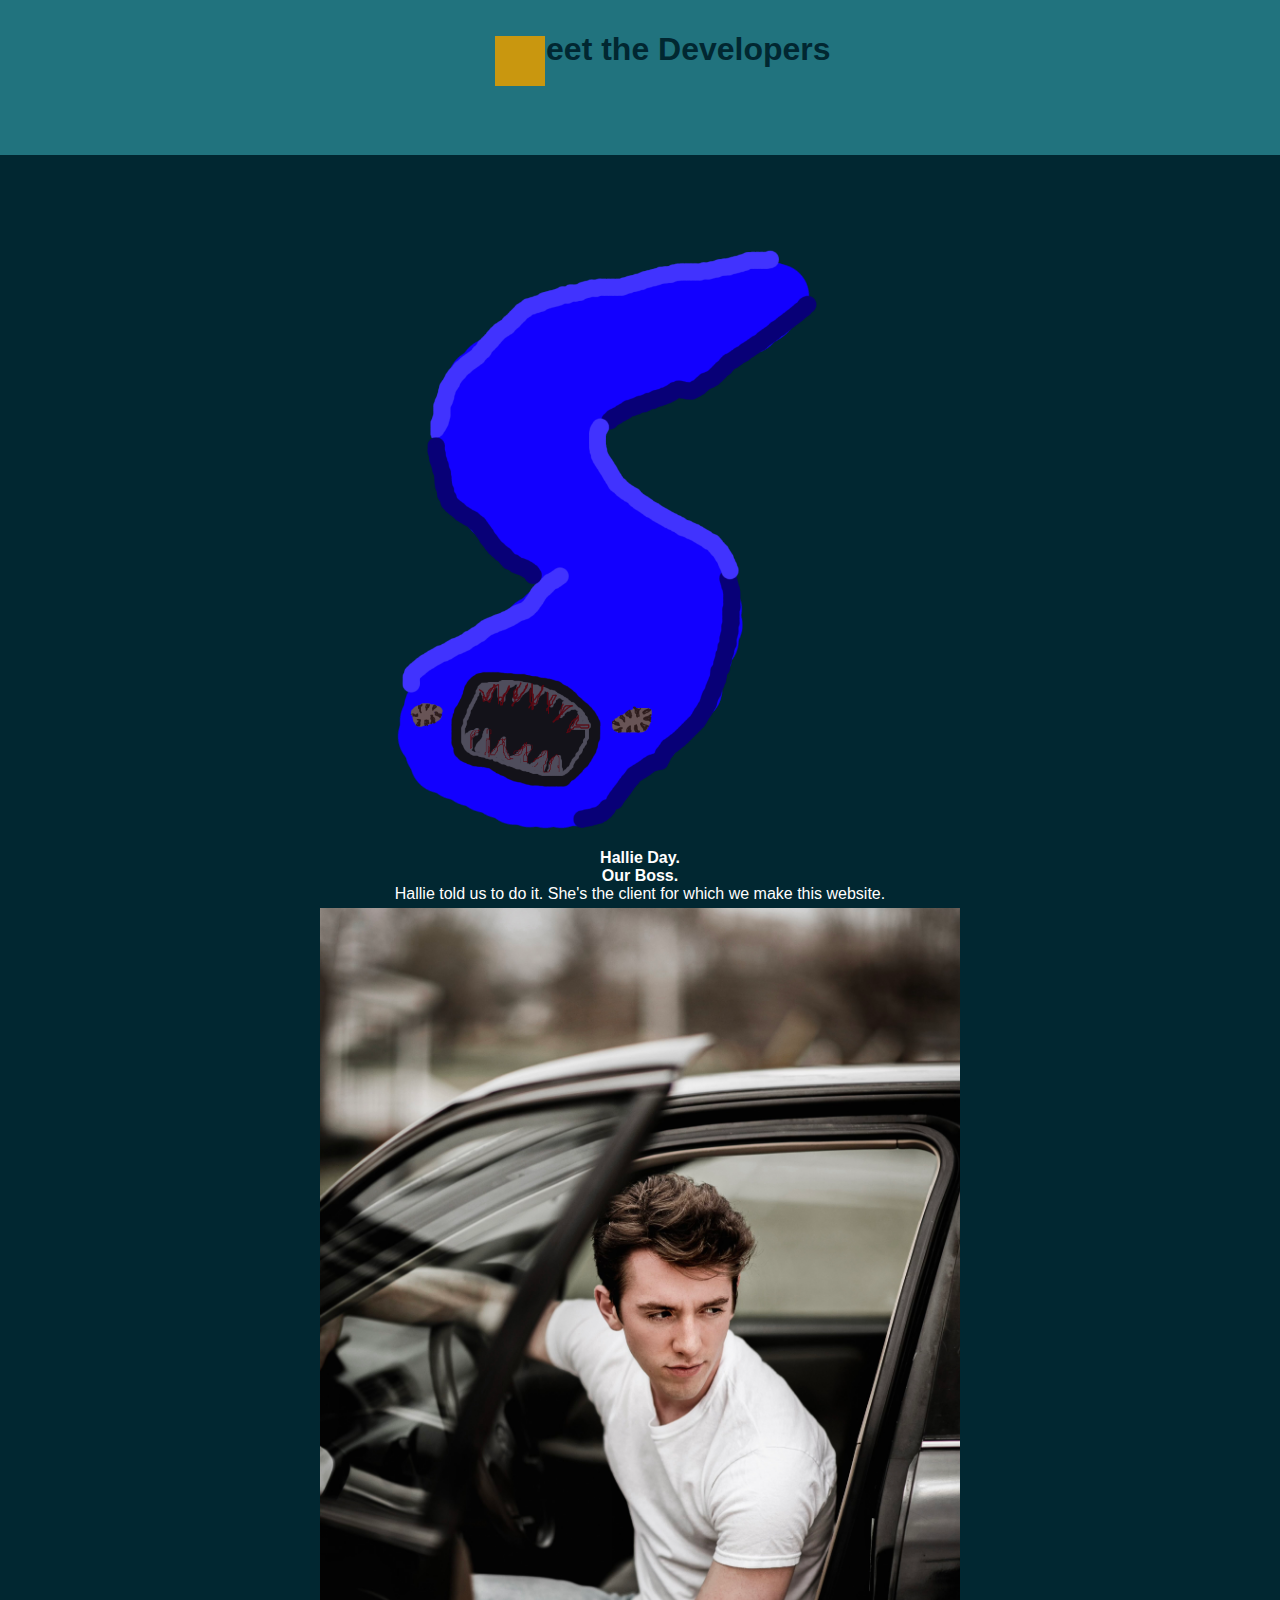
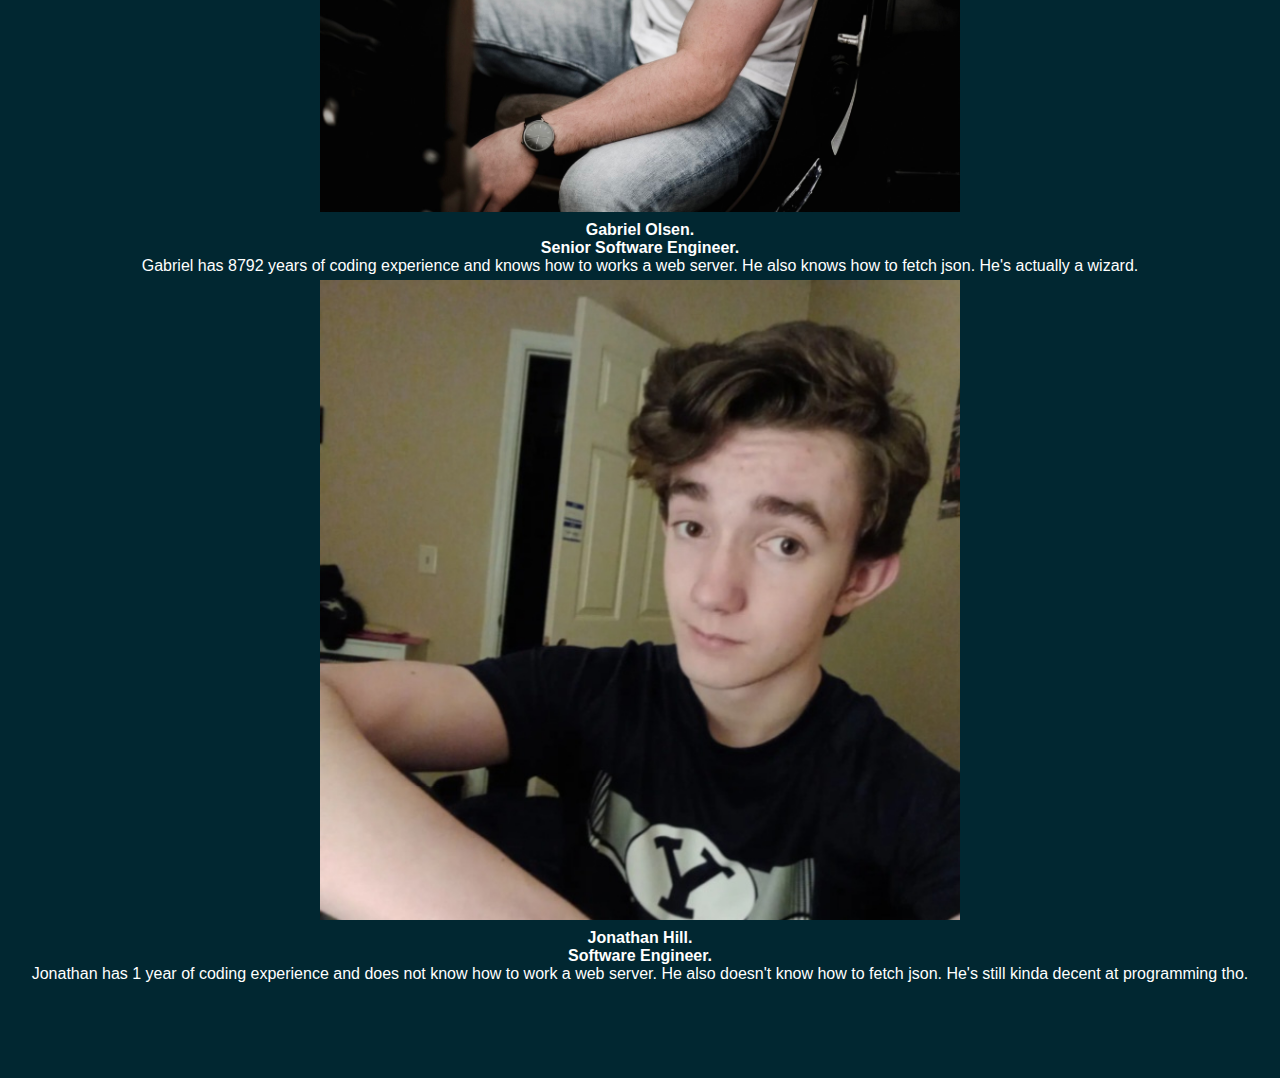
==== devPage.html @ 031698f2 "Put Gabe's picture in Assets. I like assets folder." ====
<!DOCTYPE html>
<html lang="en-us">

<head>
    <meta charset="UTF-8">
    <meta name="viewport" content="width=device-width, initial-scale=1.0">
    <link rel="stylesheet" href="style.css">
    <title>FSY Numbers Game Developers</title>
    <link rel="icon" type="image/x-icon" href="birdLogo.ico">
</head>

<body>

    <div id="banner">
        <div id="dropdownMenuButton"></div>
        <h1>Meet the Developers</h1>
    </div>

    <div id="centeringDiv">

        <div id="coverDiv">

        <div id="dropdownMenu">
            <a href="index.html"><div class="dropdownMenuOption" id="leaderboardOption"><p class="standard-text">Leaderboard</p></div></a>
            <a href="devPage.html"><div class="dropdownMenuOption" id="aboutOption"><p class="standard-text">About</p></div></a>
            <a href="rulesPage.html"><div class="dropdownMenuOption" id="howToPlayOption"><p class="standard-text">How to Play</p></div></a>
            <div class="dropdownMenuOption" id="closeOption"><p class="standard-text">Close</p></div>
        </div>

        <img class="dev-image" src="Assets/TarynEnraged.png" draggable="false">
        <p class="dev-text">
            <b>Hallie Day.<br>
            Our Boss.<br></b>
            Hallie told us to do it.
            She's the client for which we make this website.
        </p>
        <img class="dev-image" src="Assets/gabriel.jpeg" draggable="false">
        <p class="dev-text">
            <b>Gabriel Olsen.<br>
            Senior Software Engineer.<br></b>
            Gabriel has 8792 years of coding experience and knows how to works a web server.
            He also knows how to fetch json.
            He's actually a wizard.
            <!--
            Gabriel is a wild man. He lives in the woods and hits passerbys with a big stick. 
            Sometimes I go into the woods to see how he's doing. He's usually making gh commits named "pulled," among other things. 
            I bring him food, but he knows how to feed himself, and usually offers me the leg of a deer in return. 
            They are surprisingly delicious. -->
        </p>
        <img class="dev-image" src="Assets/picOfMe.jpg" draggable="false">
        <p class="dev-text" style="padding-bottom: 10vh;">
            <b>Jonathan Hill.<br>
            Software Engineer.<br></b>
            Jonathan has 1 year of coding experience and does not know how to work a web server.
            He also doesn't know how to fetch json.
            He's still kinda decent at programming tho.
        </p>

    </div>
</div>

    <script src="dropdownEventListener.js"></script>
</body>

</html>
---- style.css ----
* {
    font-family: 'Trebuchet MS', 'Lucida Sans Unicode', 'Lucida Grande', 'Lucida Sans', Arial, sans-serif;
}

html {
    width: 100vw;
    margin: 0;
    padding: 0;
}

#centeringDiv {
    justify-items: center;
    justify-content: center;
    text-align: center;
    align-items: center;
    width: 100vw;
    background-color: #012731;

}

body {
    margin: 0;
    padding: 0;
    background-color: #012731;
    width: 100vw;
    overflow-x: hidden;
}

table, th, td {
    border: solid 2px #8a8a8a;
    border-collapse: collapse;
    padding: 10px;
    padding-top: 5px;
    padding-bottom: 5px;
    margin: auto;
}

.table-text {
    color: #ffffff;
}

#banner {
    display: flex;
    color: #012731;
    background-color: #21737e;
    height: 15vh;
    width: 100%;
    padding: 10px;
    text-align: center;
    justify-content: center;
    margin-bottom: 5vh;
}

#dropdownMenuButton {
    position: relative;
    display: inline;
    left: 2vw;
    height: 50px;
    width: 50px;
    background-color: #c9970f;
    top: 2vw;
}

.dev-image {
    justify-self: center;
    width: 50vw;
    left: 25vw;
    padding: 0;
    margin: 0;
}

.dev-text {
    color: #ffffff;
    justify-self: center;
    margin: 5px;
}

.name-icon {
    width: 20px;
    padding: 0;
    margin: 0;
}

#dropdownMenu {
    position: absolute;
    justify-self: center;
    left: 10vw;
    z-index: -1;
    width: 80%;
    height: 50vh;
    top: 30vh;
    background-color: #21737e;
    margin: 0;
    padding: 0;
}

.dropdownMenuOption {
    width: 100%;
    text-align: center;
    height: 25%;
    background-color: #21737e;
    margin: 0;
    padding: 0;
    transition: background-color .5s;
}

.dropdownMenuOption:hover {
    background-color: #19545c;
}

.standard-text {
    color: #ffffff;
    justify-self: center;
    margin: 0px;
    text-decoration: none;
}

a {
    color: white;
    text-decoration: none;
}

.banner-text {
    position: relative;
    display: inline;
    padding-left: 5vw;
    padding-right: 5vw;
}
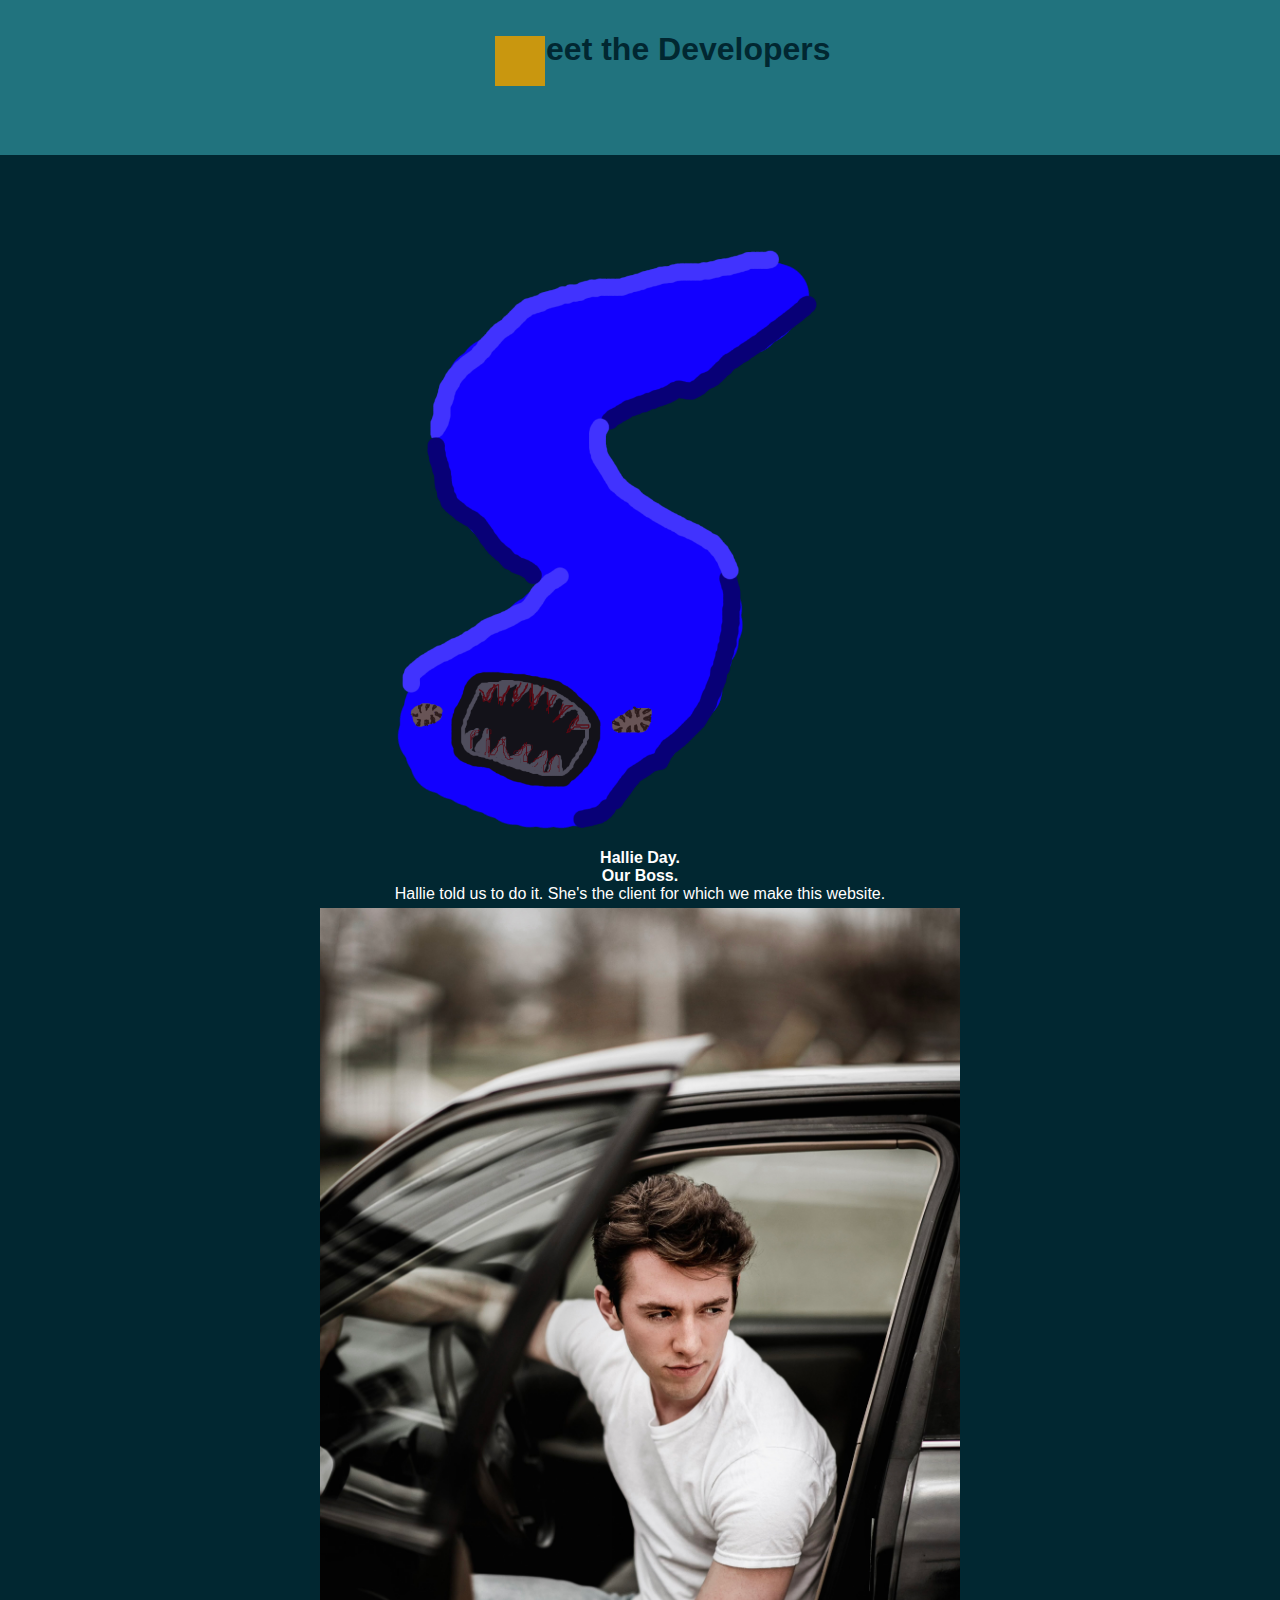
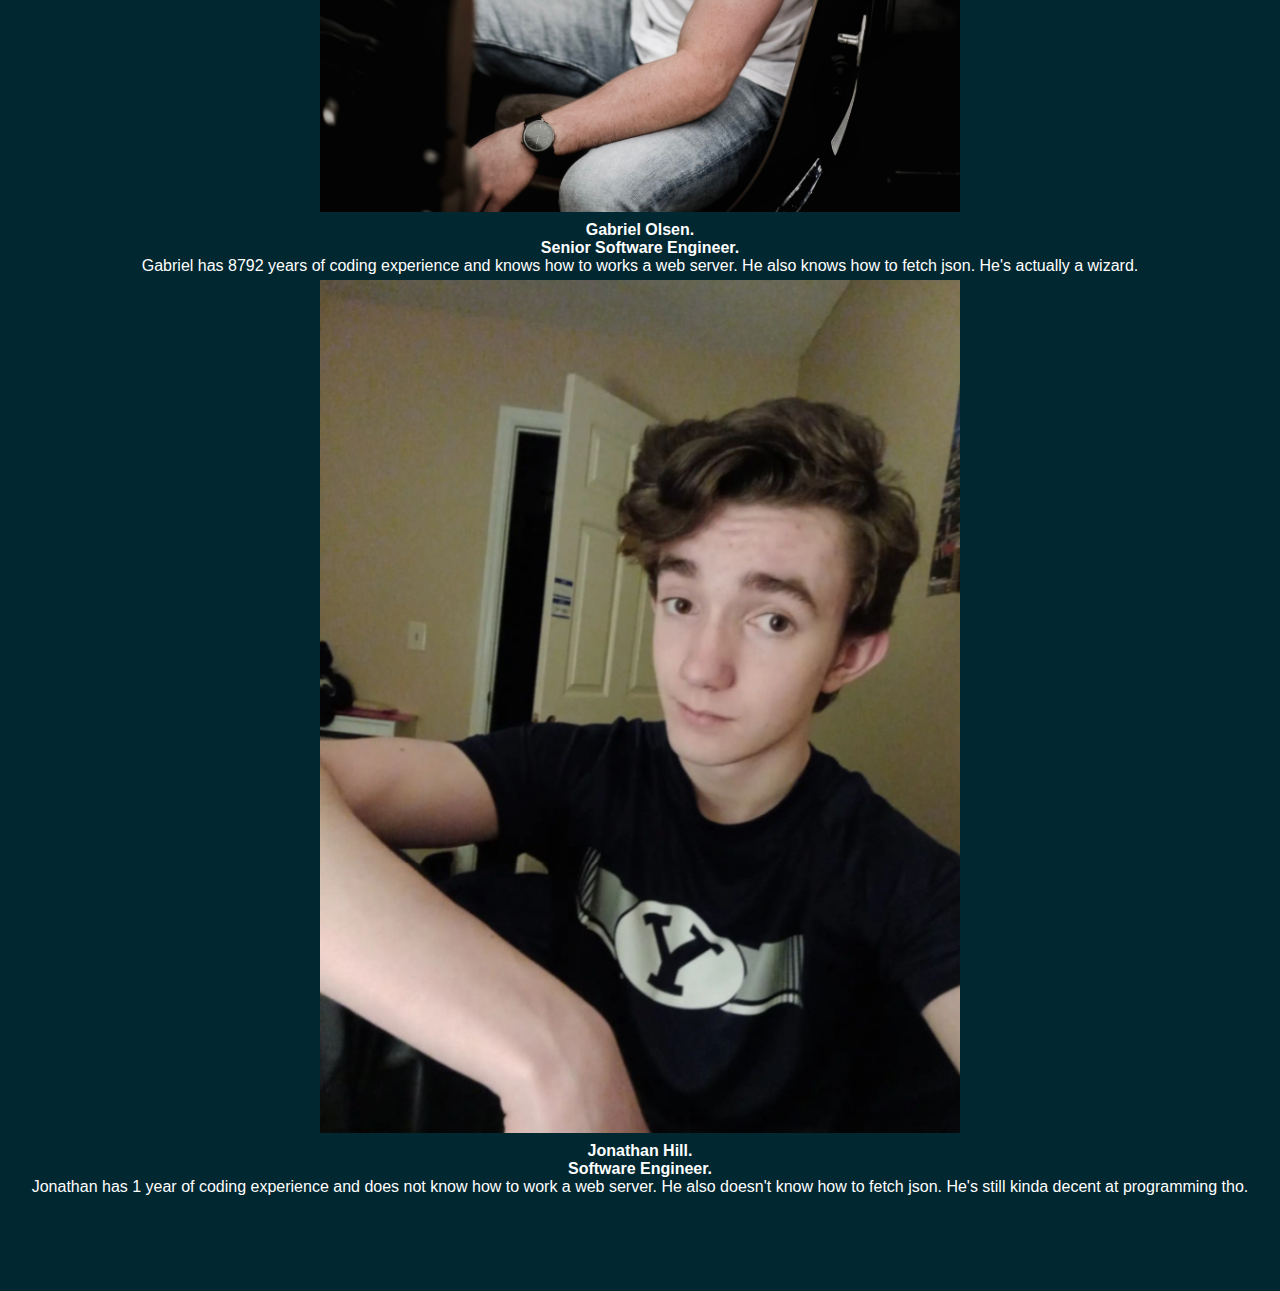
==== commit 7b500bad: "My better picture. IDk why I had everything as 1:1, not anymore." ====
--- a/devPage.html
+++ b/devPage.html
@@ -47,7 +47,7 @@
             I bring him food, but he knows how to feed himself, and usually offers me the leg of a deer in return. 
             They are surprisingly delicious. -->
         </p>
-        <img class="dev-image" src="Assets/picOfMe.jpg" draggable="false">
+        <img class="dev-image" src="Assets/FullMe.jpg" draggable="false">
         <p class="dev-text" style="padding-bottom: 10vh;">
             <b>Jonathan Hill.<br>
             Software Engineer.<br></b>
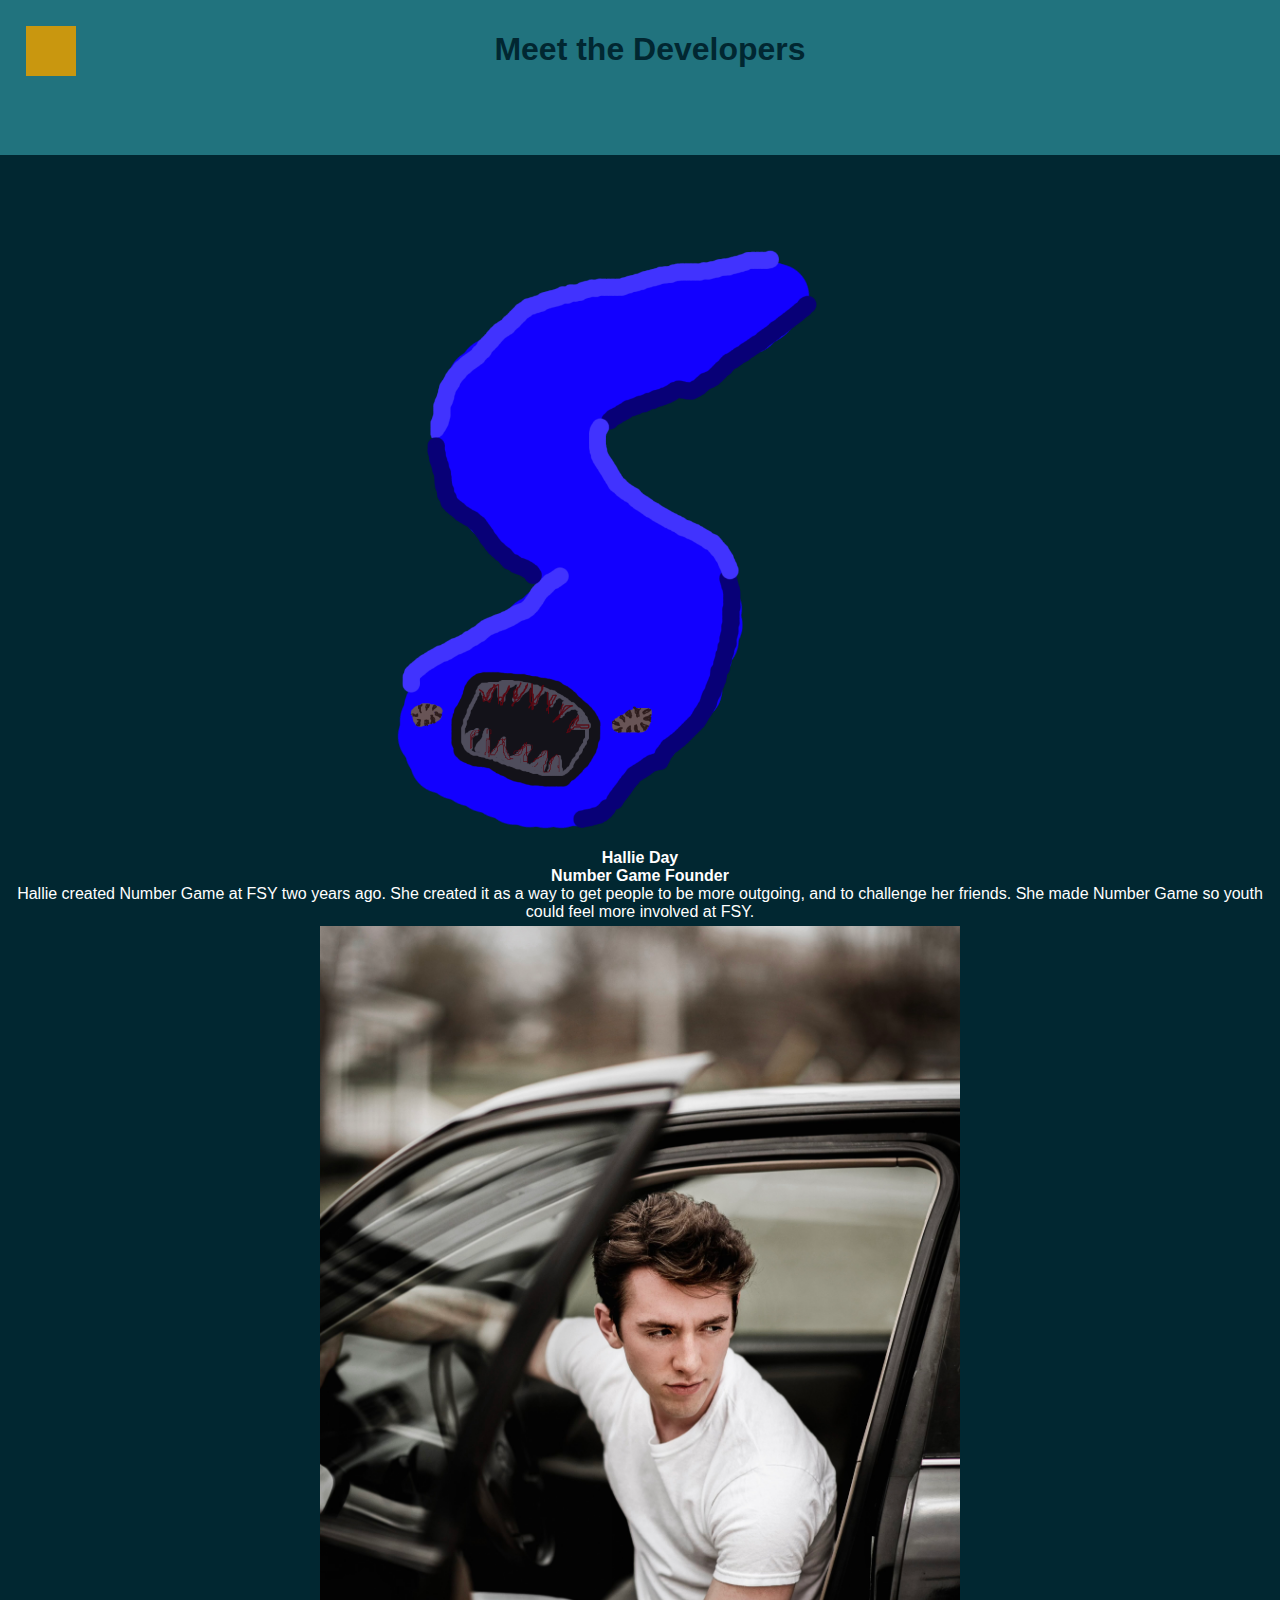
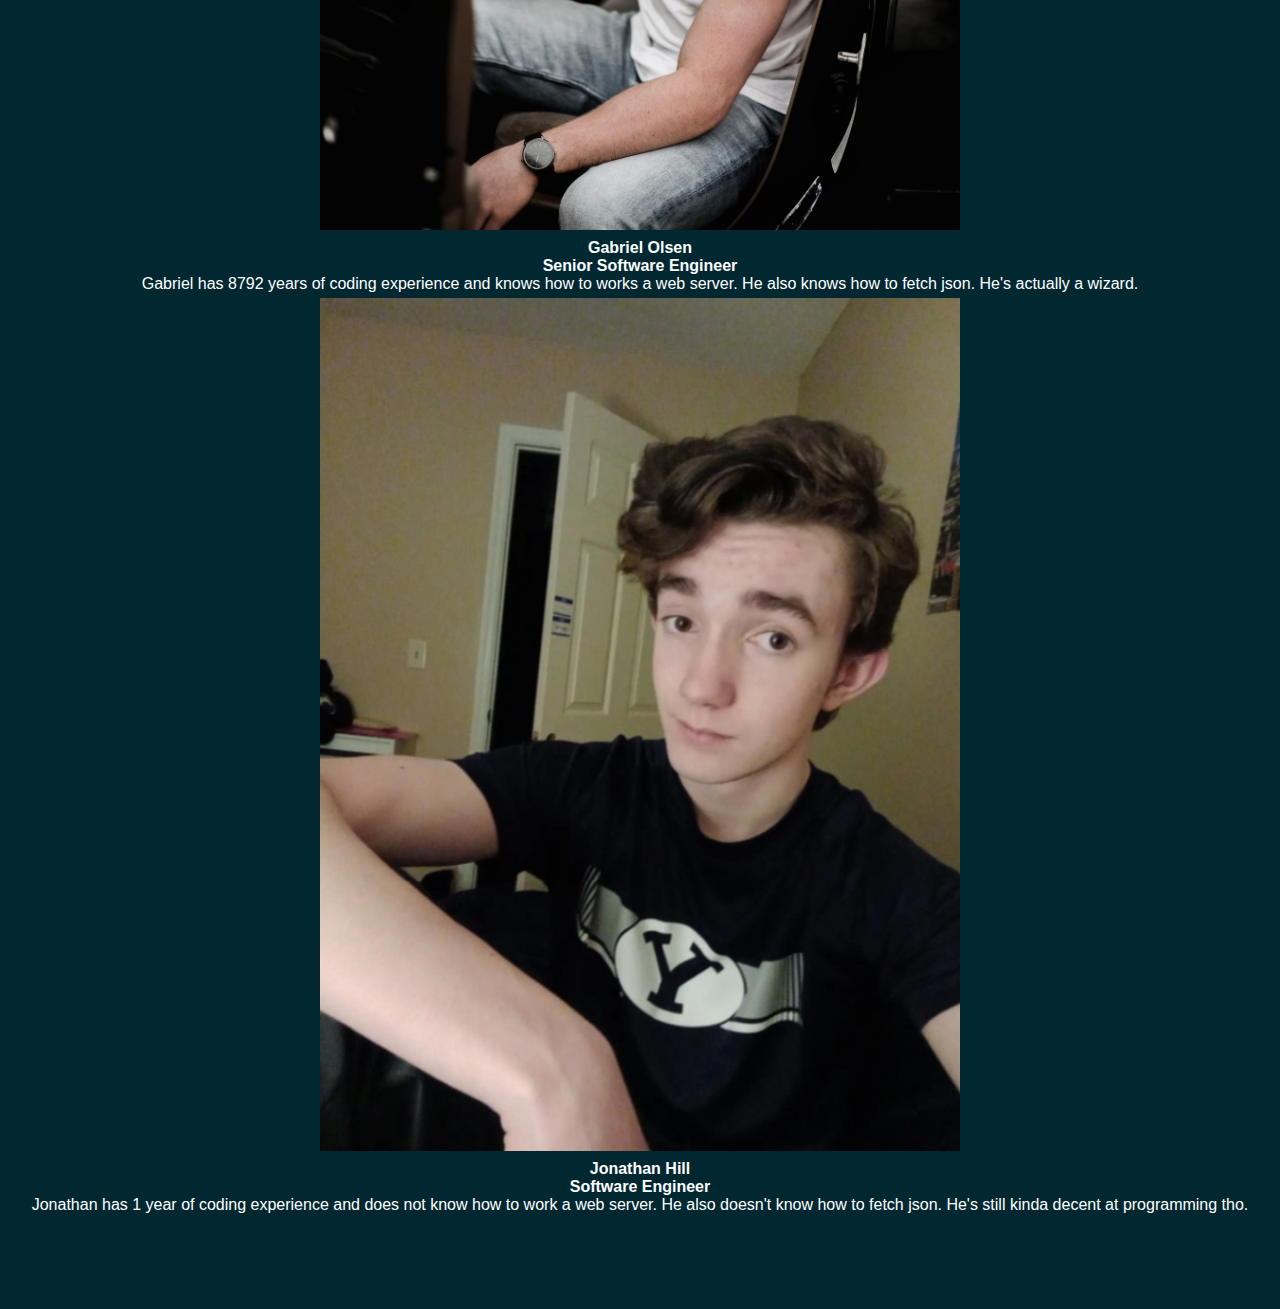
==== commit 240fbbe7: "Random garbage commits. Dev page work. The dropdown menu button. I forogt." ====
--- a/devPage.html
+++ b/devPage.html
@@ -12,7 +12,7 @@
 <body>
 
     <div id="banner">
-        <div id="dropdownMenuButton"></div>
+        <div id="dropdownMenuButtonDevPage"></div>
         <h1>Meet the Developers</h1>
     </div>
 
@@ -29,15 +29,16 @@
 
         <img class="dev-image" src="Assets/TarynEnraged.png" draggable="false">
         <p class="dev-text">
-            <b>Hallie Day.<br>
-            Our Boss.<br></b>
-            Hallie told us to do it.
-            She's the client for which we make this website.
+            <b>Hallie Day<br>
+            Number Game Founder<br></b>
+            Hallie created Number Game at FSY two years ago.
+            She created it as a way to get people to be more outgoing, and to challenge her friends.
+            She made Number Game so youth could feel more involved at FSY.
         </p>
         <img class="dev-image" src="Assets/gabriel.jpeg" draggable="false">
         <p class="dev-text">
-            <b>Gabriel Olsen.<br>
-            Senior Software Engineer.<br></b>
+            <b>Gabriel Olsen<br>
+            Senior Software Engineer<br></b>
             Gabriel has 8792 years of coding experience and knows how to works a web server.
             He also knows how to fetch json.
             He's actually a wizard.
@@ -49,8 +50,8 @@
         </p>
         <img class="dev-image" src="Assets/FullMe.jpg" draggable="false">
         <p class="dev-text" style="padding-bottom: 10vh;">
-            <b>Jonathan Hill.<br>
-            Software Engineer.<br></b>
+            <b>Jonathan Hill<br>
+            Software Engineer<br></b>
             Jonathan has 1 year of coding experience and does not know how to work a web server.
             He also doesn't know how to fetch json.
             He's still kinda decent at programming tho.
--- a/style.css
+++ b/style.css
@@ -40,7 +40,7 @@
 }
 
 #banner {
-    display: flex;
+    display: inline-flex;
     color: #012731;
     background-color: #21737e;
     height: 15vh;
@@ -53,6 +53,16 @@
 
 #dropdownMenuButton {
     position: relative;
+    display: inline;
+    left: 2vw;
+    height: 50px;
+    width: 50px;
+    background-color: #c9970f;
+    top: 2vw;
+}
+
+#dropdownMenuButtonDevPage {
+    position: absolute;
     display: inline;
     left: 2vw;
     height: 50px;
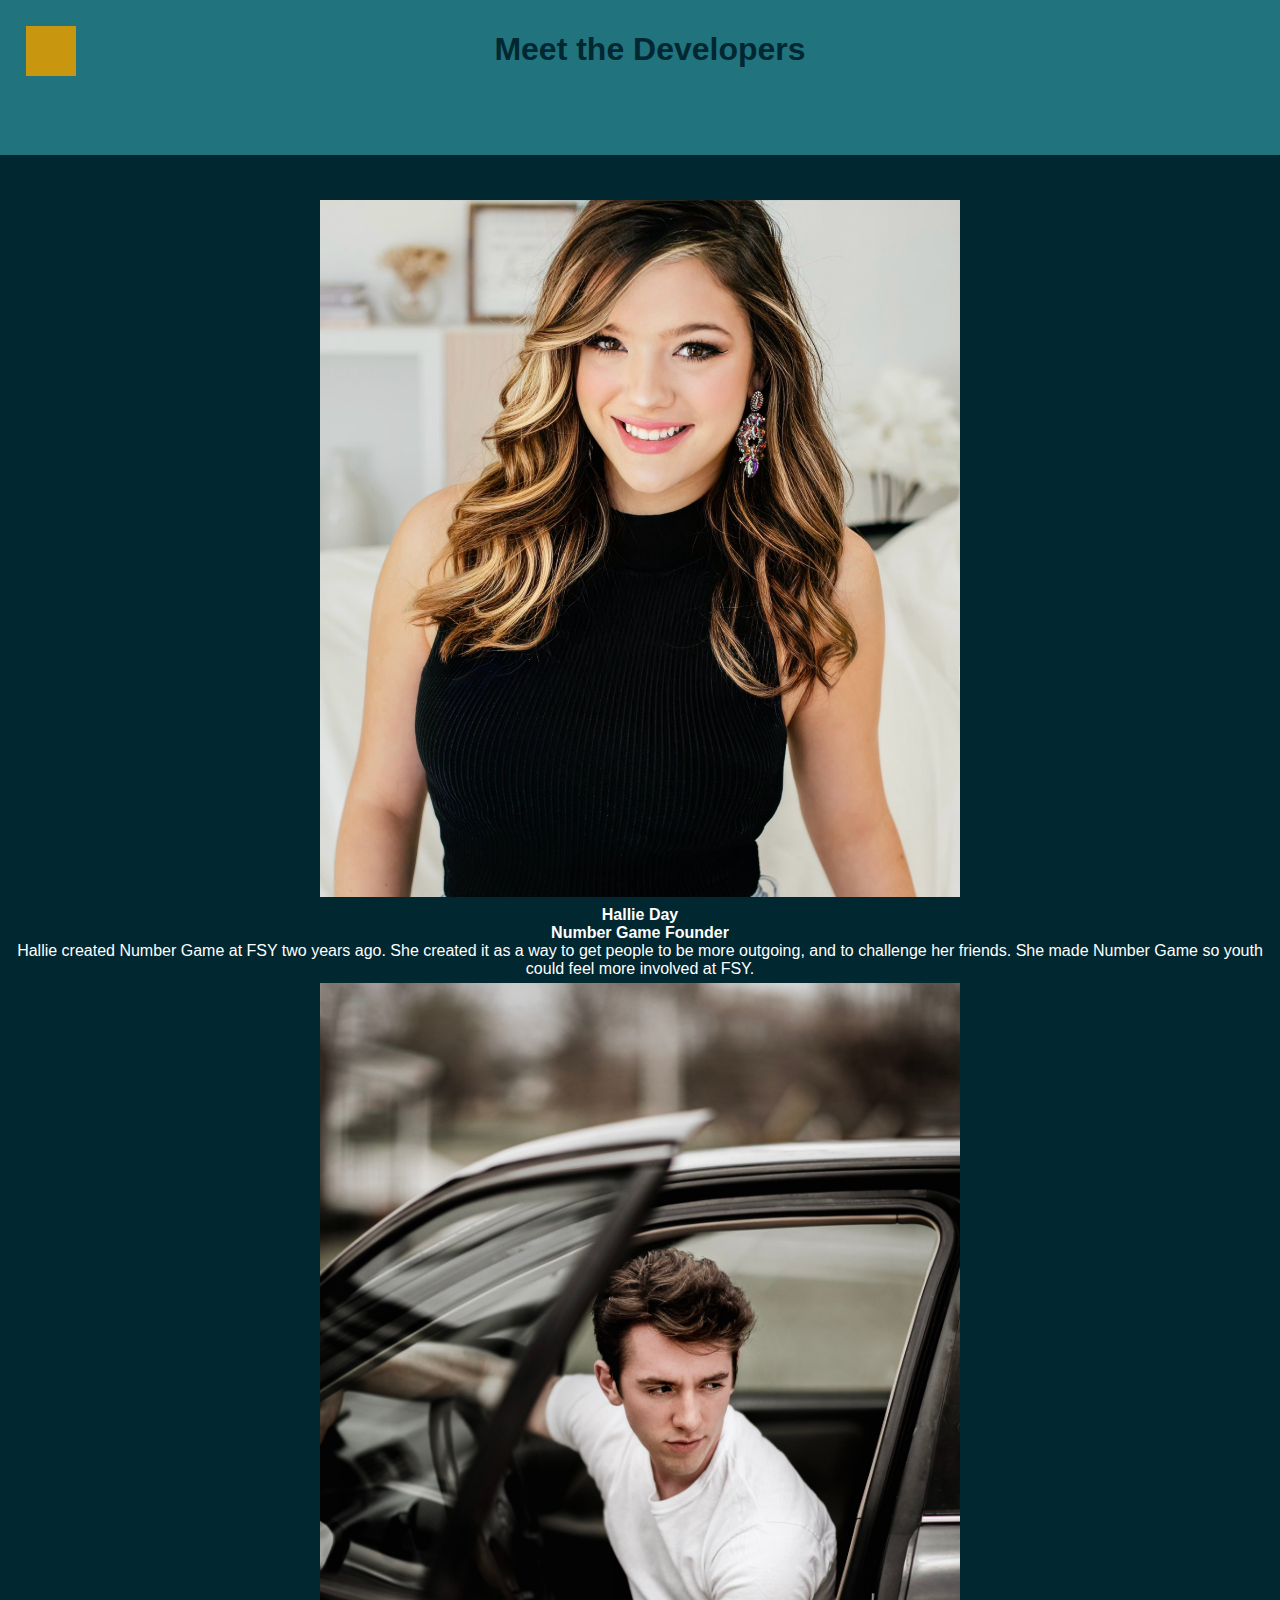
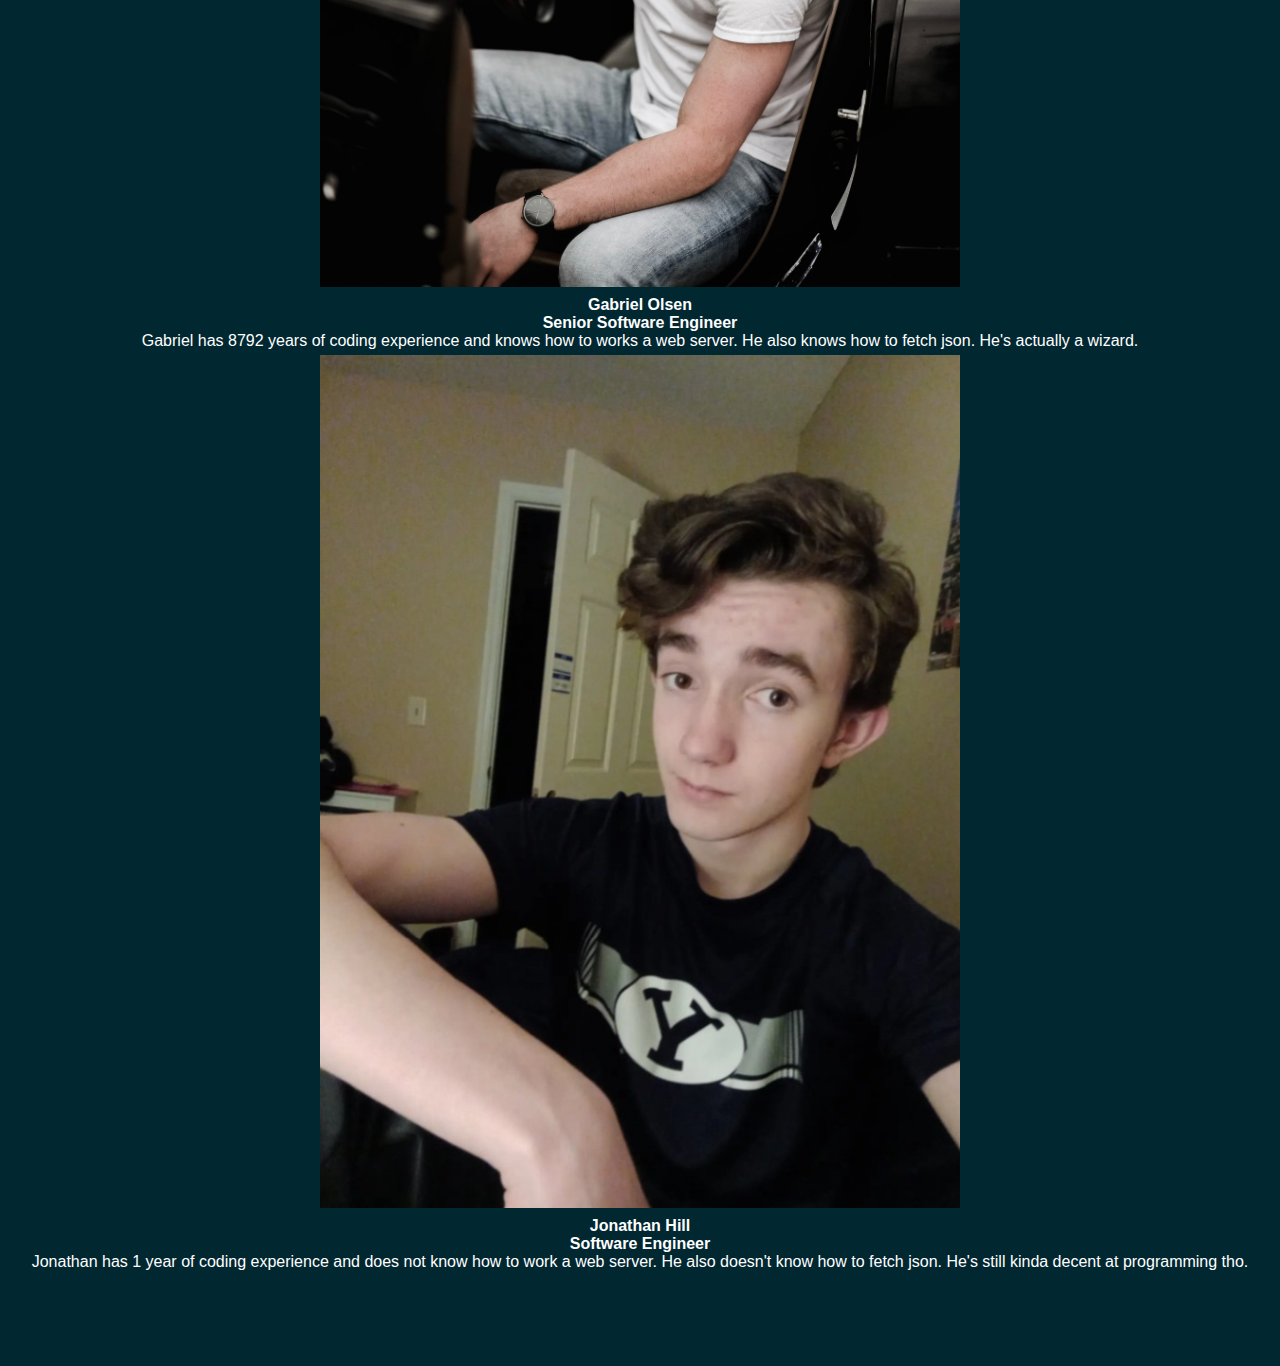
==== commit 12ac6c04: "Hawwie. Hawwie is now extant." ====
--- a/devPage.html
+++ b/devPage.html
@@ -27,7 +27,7 @@
             <div class="dropdownMenuOption" id="closeOption"><p class="standard-text">Close</p></div>
         </div>
 
-        <img class="dev-image" src="Assets/TarynEnraged.png" draggable="false">
+        <img class="dev-image" src="Assets/Hal.jpg" draggable="false">
         <p class="dev-text">
             <b>Hallie Day<br>
             Number Game Founder<br></b>
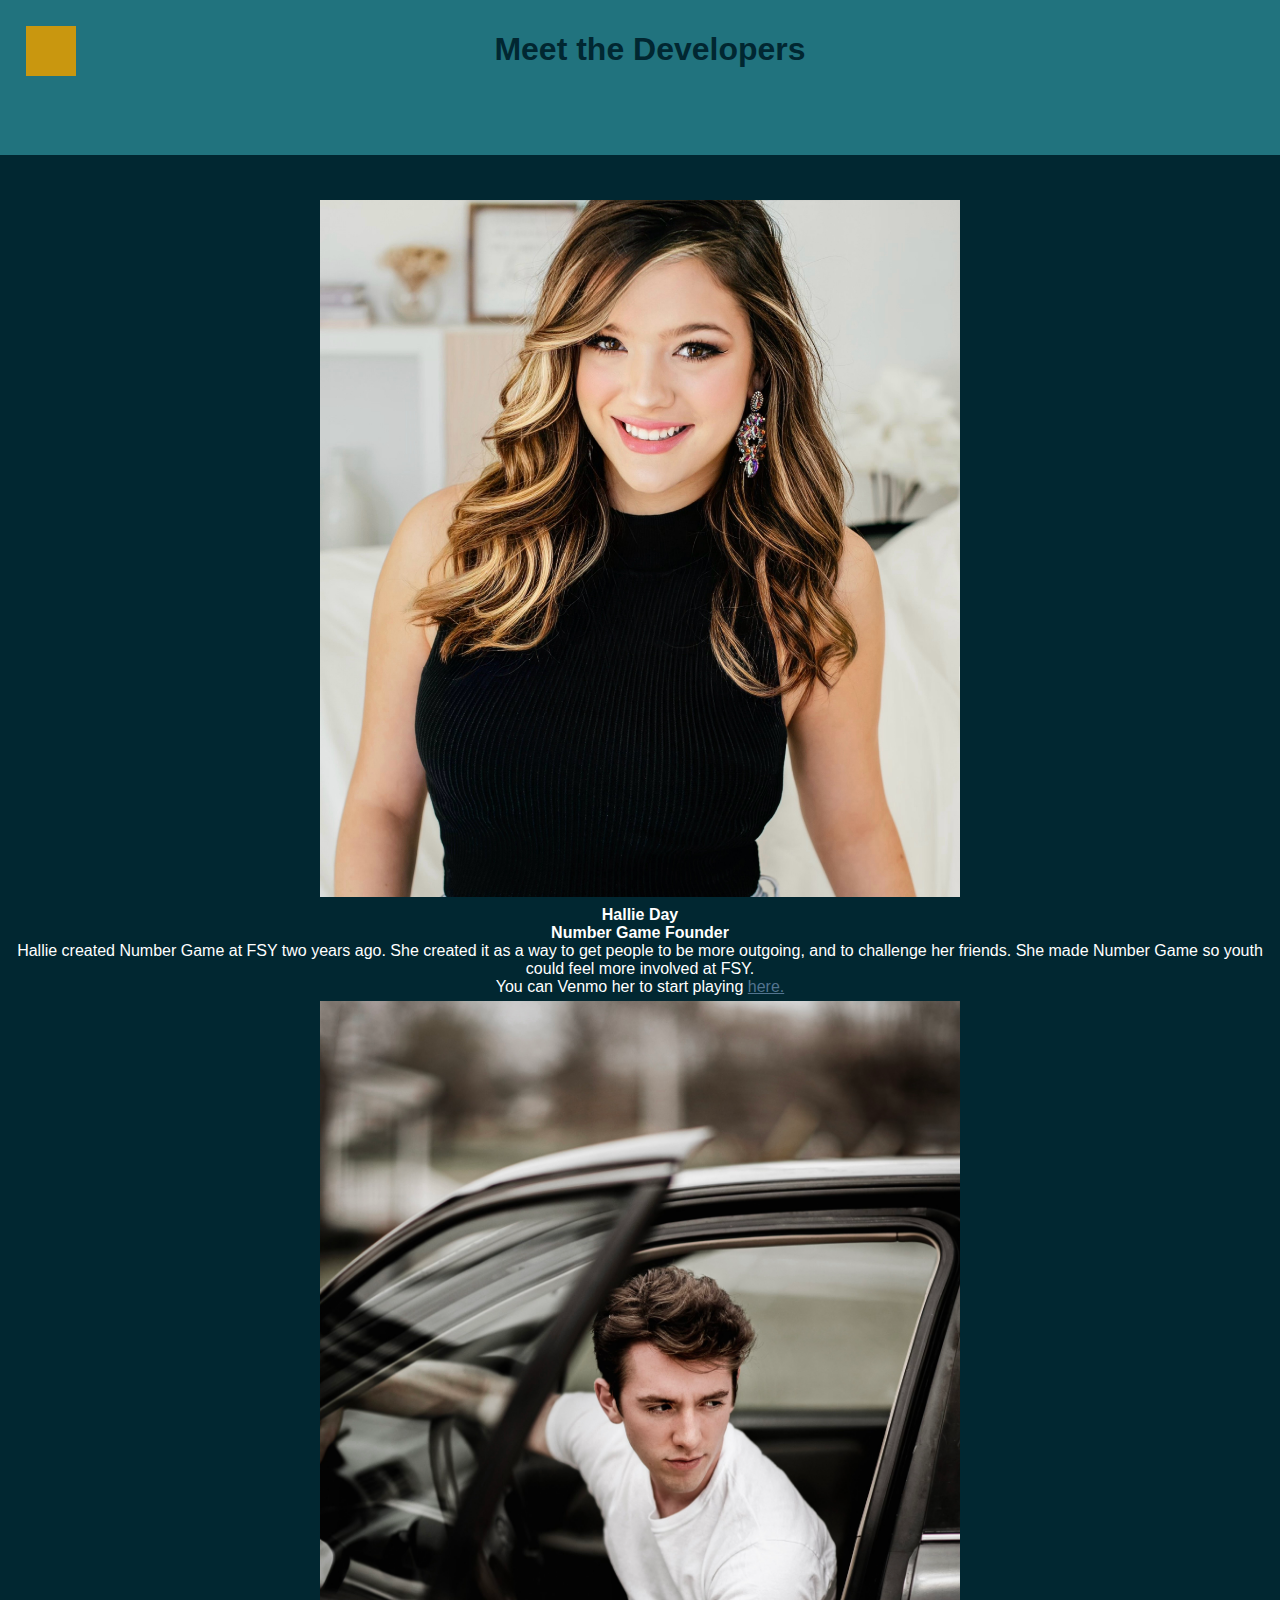
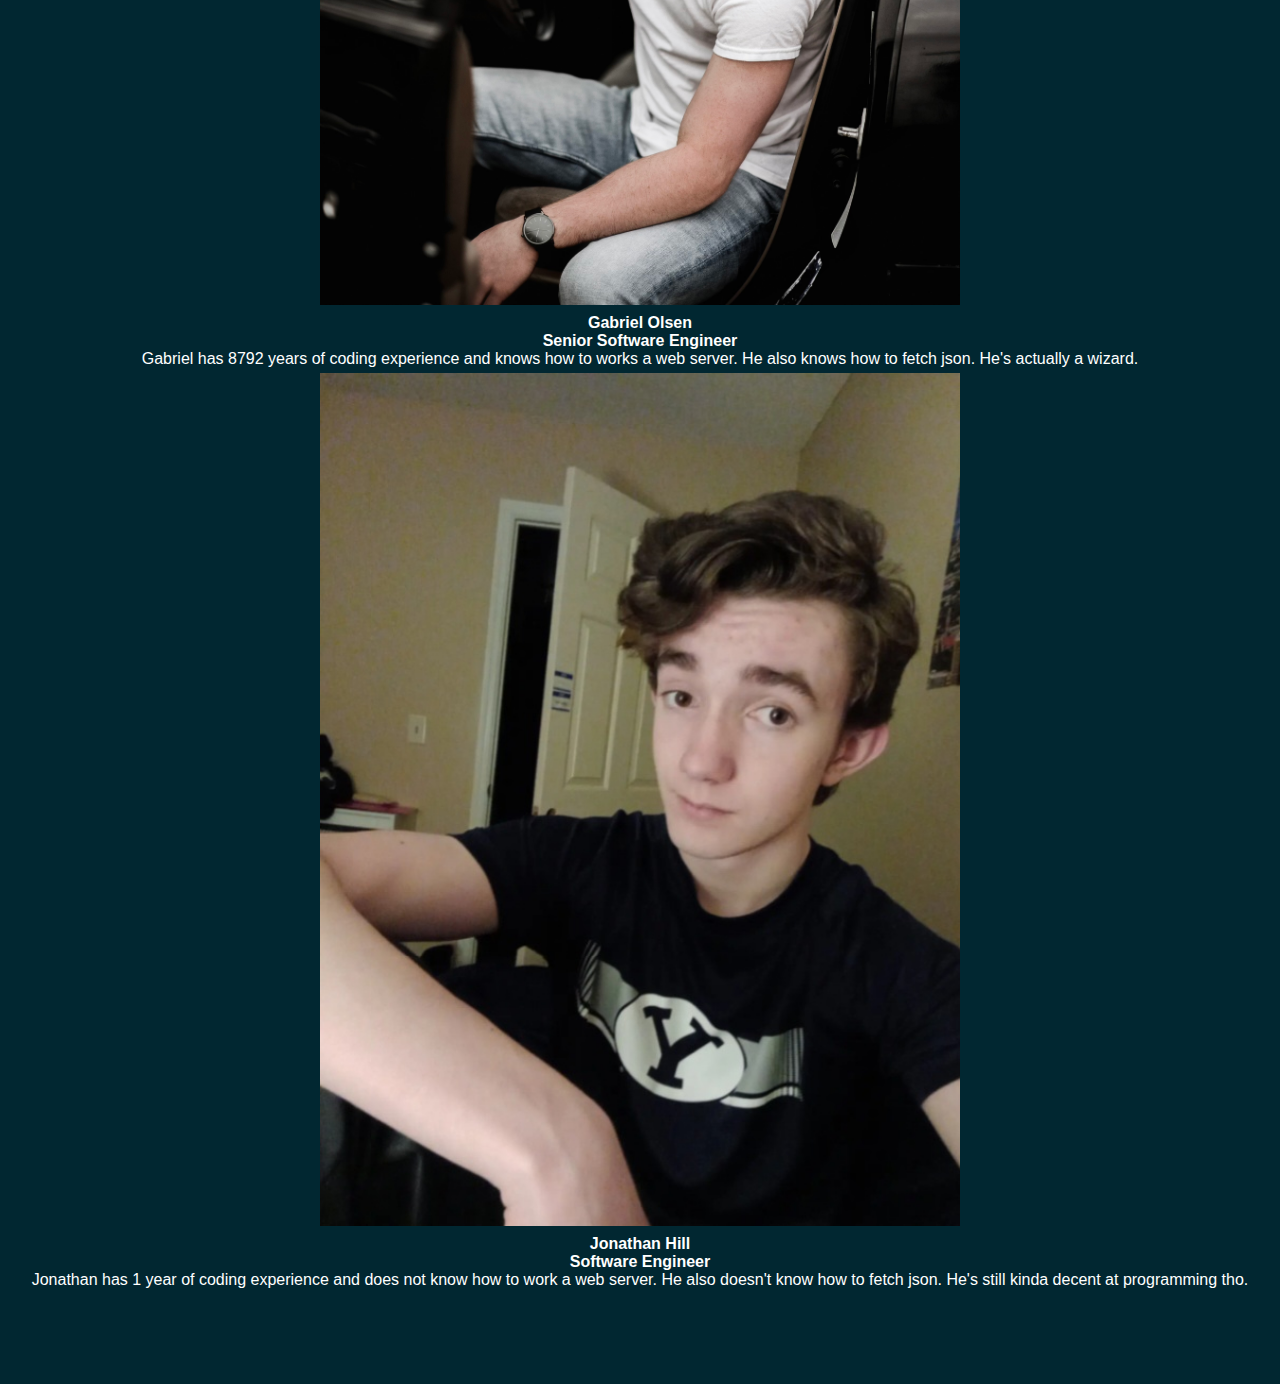
==== commit 3df95132: "Hallie Venmo. Her venmo is added." ====
--- a/devPage.html
+++ b/devPage.html
@@ -33,7 +33,8 @@
             Number Game Founder<br></b>
             Hallie created Number Game at FSY two years ago.
             She created it as a way to get people to be more outgoing, and to challenge her friends.
-            She made Number Game so youth could feel more involved at FSY.
+            She made Number Game so youth could feel more involved at FSY.<br>
+            You can Venmo her to start playing <a href="https:venmo.com/u/Cherry6812" class="hallie-venmo-link">here.</a><br>
         </p>
         <img class="dev-image" src="Assets/gabriel.jpeg" draggable="false">
         <p class="dev-text">
--- a/style.css
+++ b/style.css
@@ -135,4 +135,9 @@
     display: inline;
     padding-left: 5vw;
     padding-right: 5vw;
+}
+
+.hallie-venmo-link {
+    text-decoration: underline;
+    color: #53748f;
 }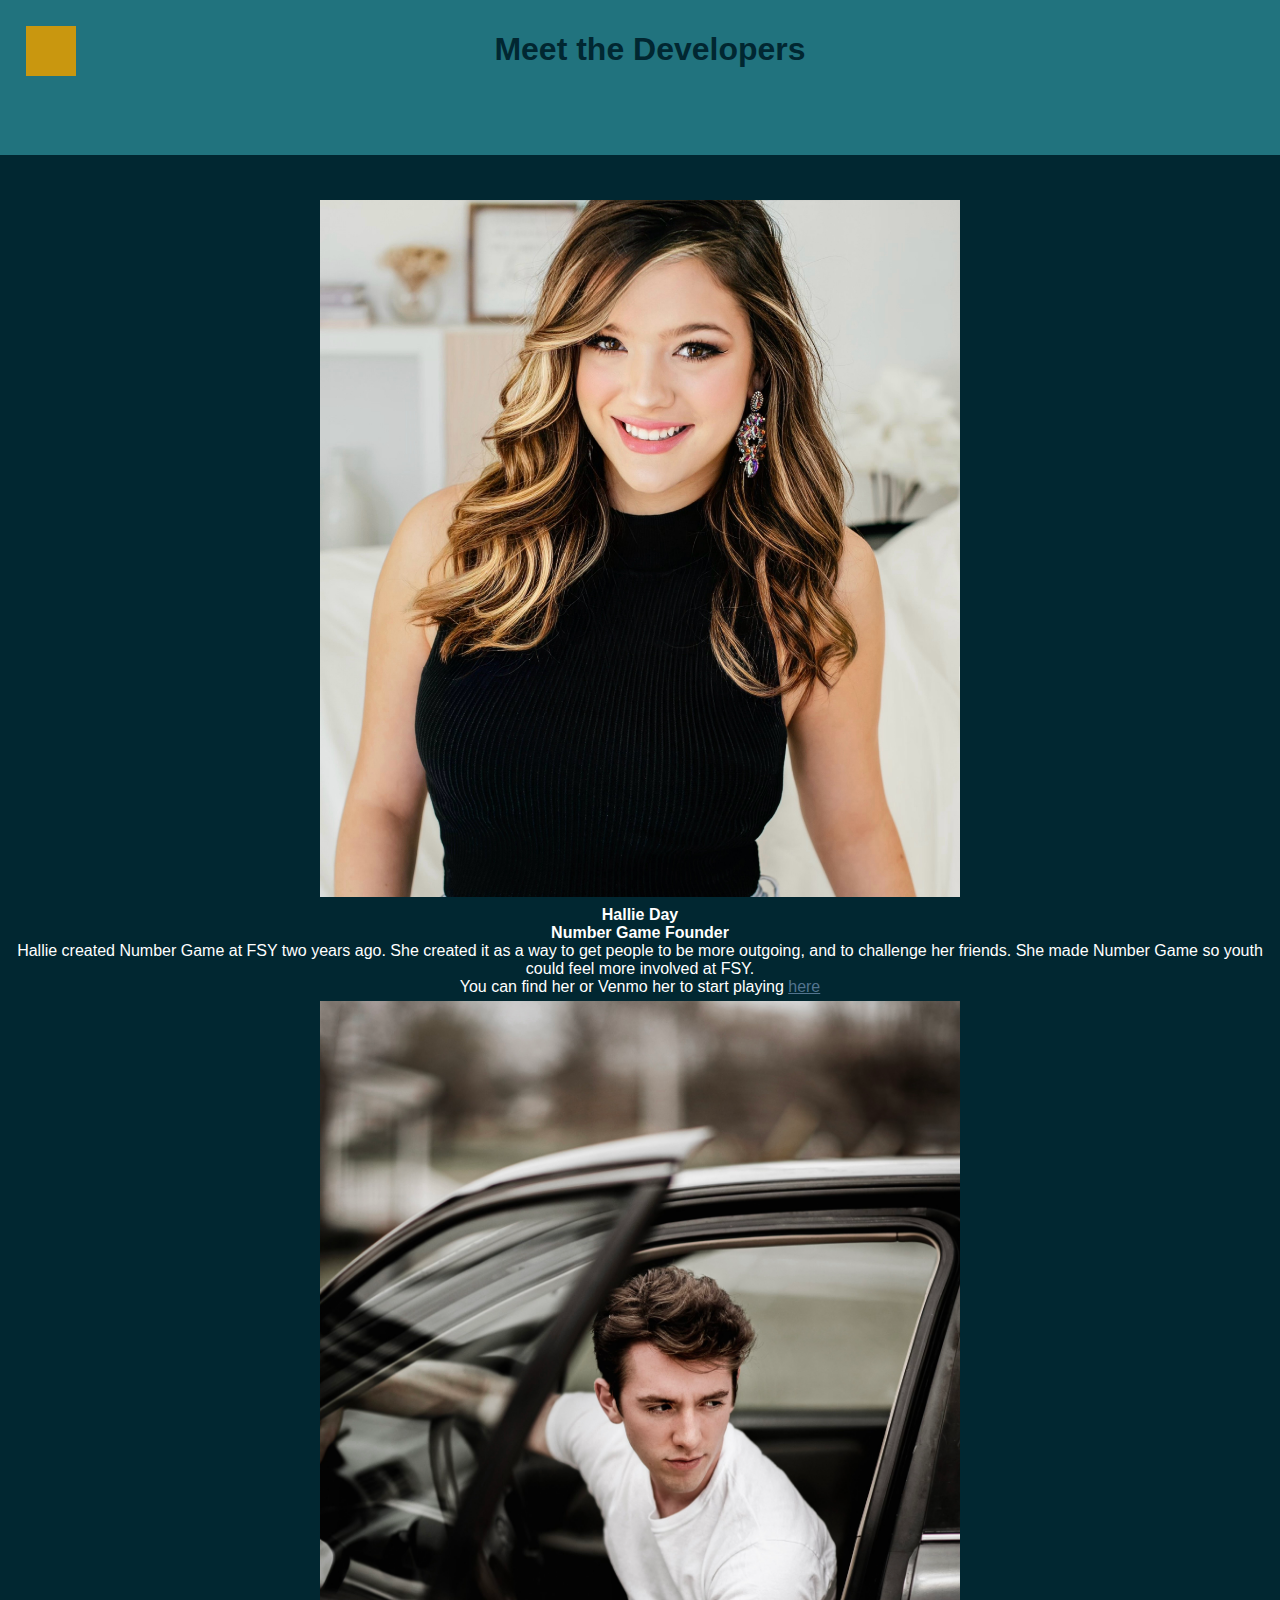
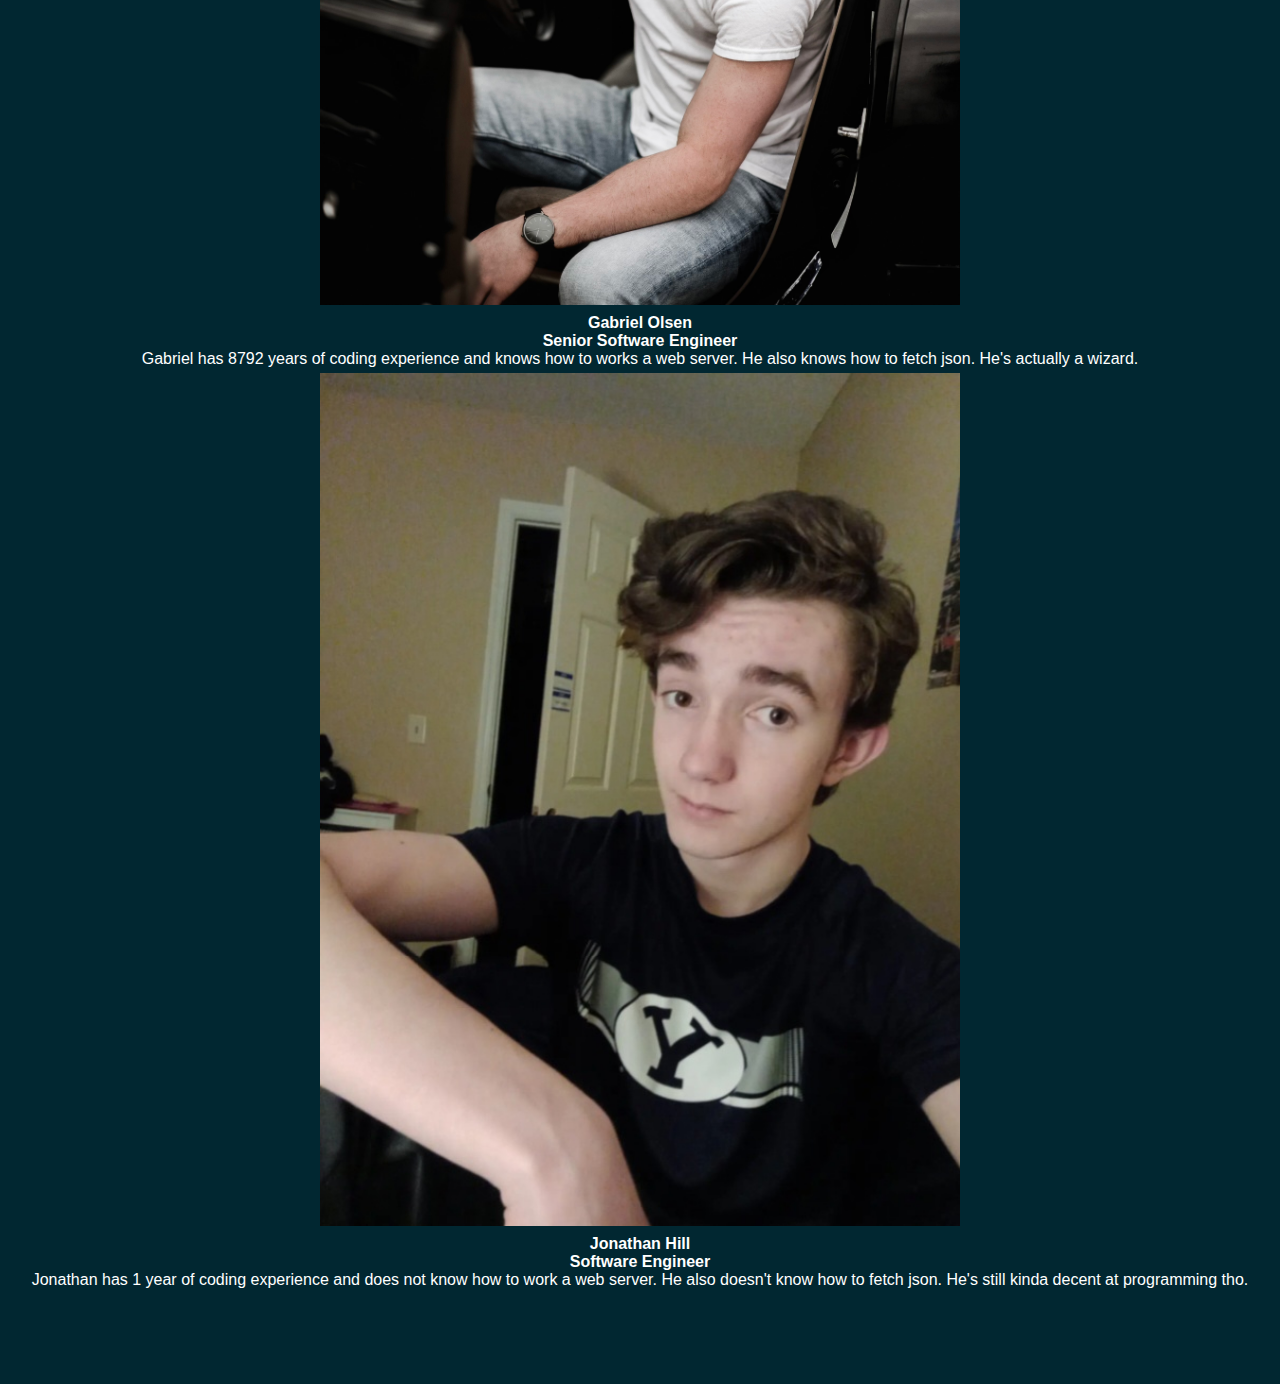
==== commit ed564cfa: "Better rules wording." ====
--- a/devPage.html
+++ b/devPage.html
@@ -34,7 +34,7 @@
             Hallie created Number Game at FSY two years ago.
             She created it as a way to get people to be more outgoing, and to challenge her friends.
             She made Number Game so youth could feel more involved at FSY.<br>
-            You can Venmo her to start playing <a href="https:venmo.com/u/Cherry6812" class="hallie-venmo-link">here.</a><br>
+            You can find her or Venmo her to start playing <a href="https:venmo.com/u/Cherry6812" class="hallie-venmo-link">here</a><br>
         </p>
         <img class="dev-image" src="Assets/gabriel.jpeg" draggable="false">
         <p class="dev-text">
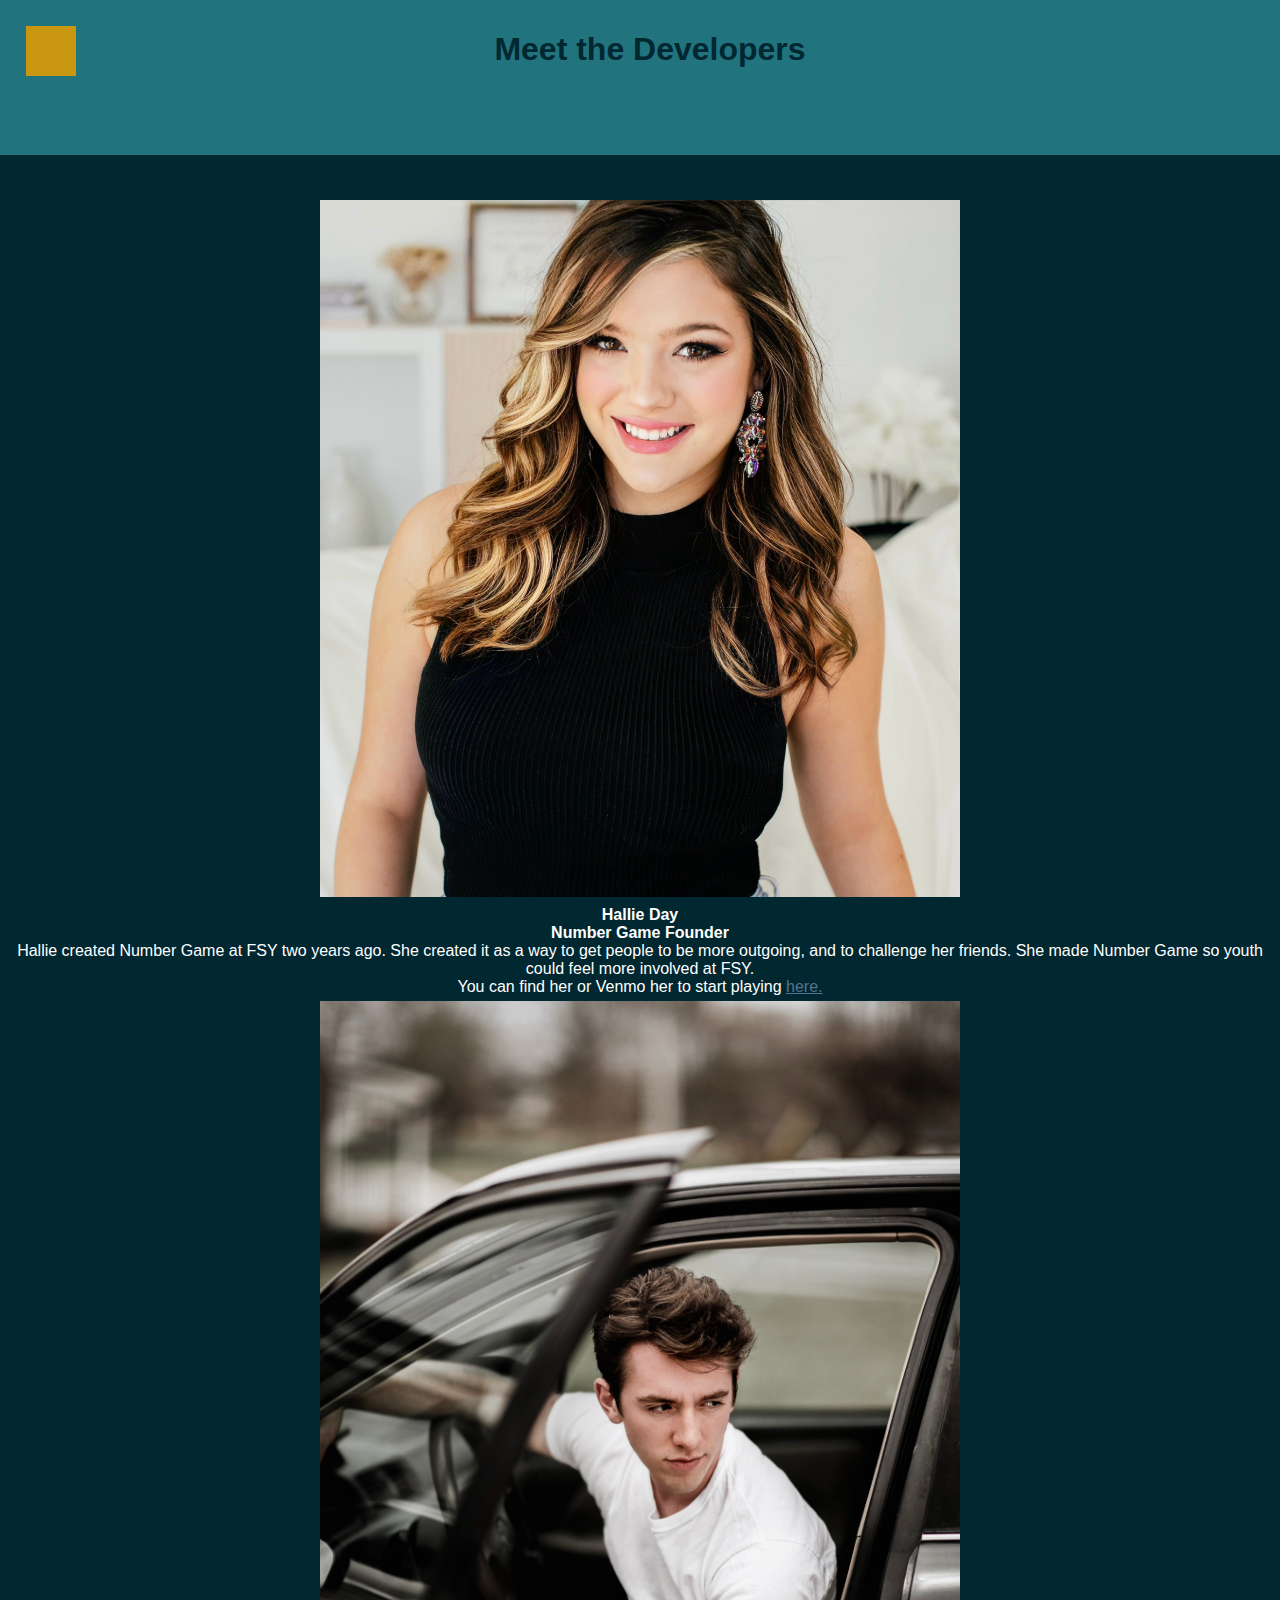
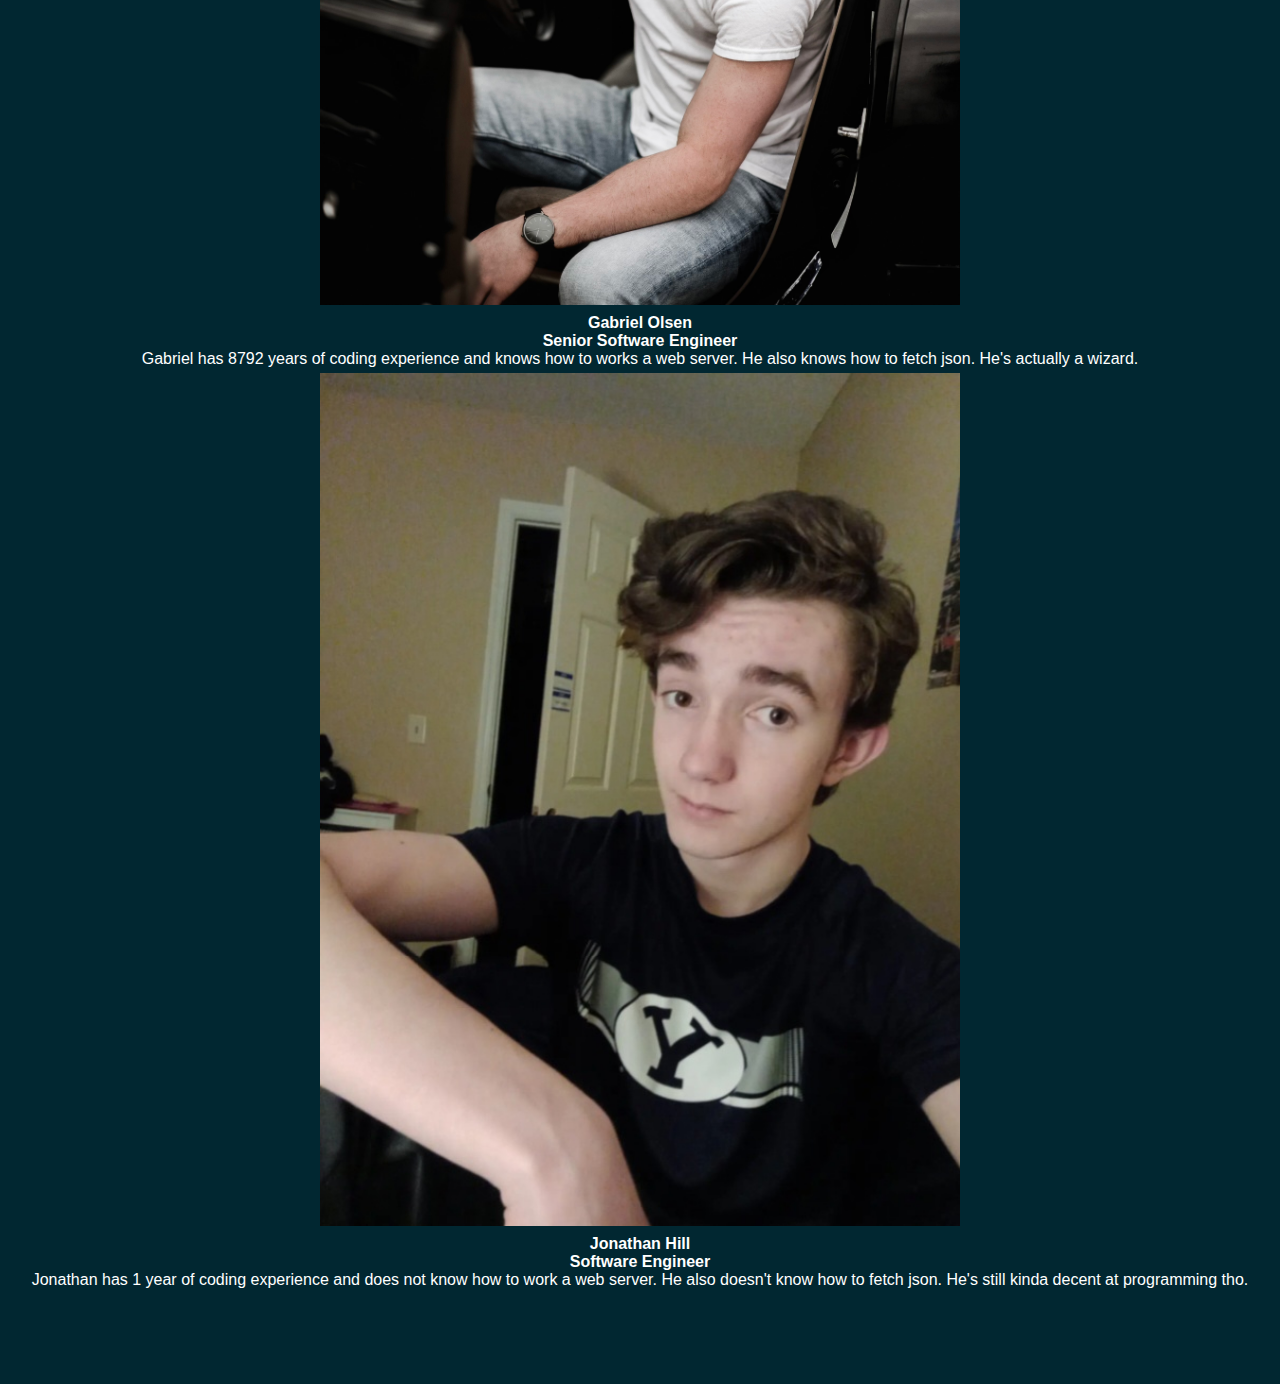
==== commit 323e2535: "Fixed links. Venmo link shouldnt be broken anymore." ====
--- a/devPage.html
+++ b/devPage.html
@@ -34,7 +34,7 @@
             Hallie created Number Game at FSY two years ago.
             She created it as a way to get people to be more outgoing, and to challenge her friends.
             She made Number Game so youth could feel more involved at FSY.<br>
-            You can find her or Venmo her to start playing <a href="https:venmo.com/u/Cherry6812" class="hallie-venmo-link">here</a><br>
+            You can find her or Venmo her to start playing <a href="https://venmo.com/u/Cherry6812" class="hallie-venmo-link" target="_blank">here.</a><br>
         </p>
         <img class="dev-image" src="Assets/gabriel.jpeg" draggable="false">
         <p class="dev-text">
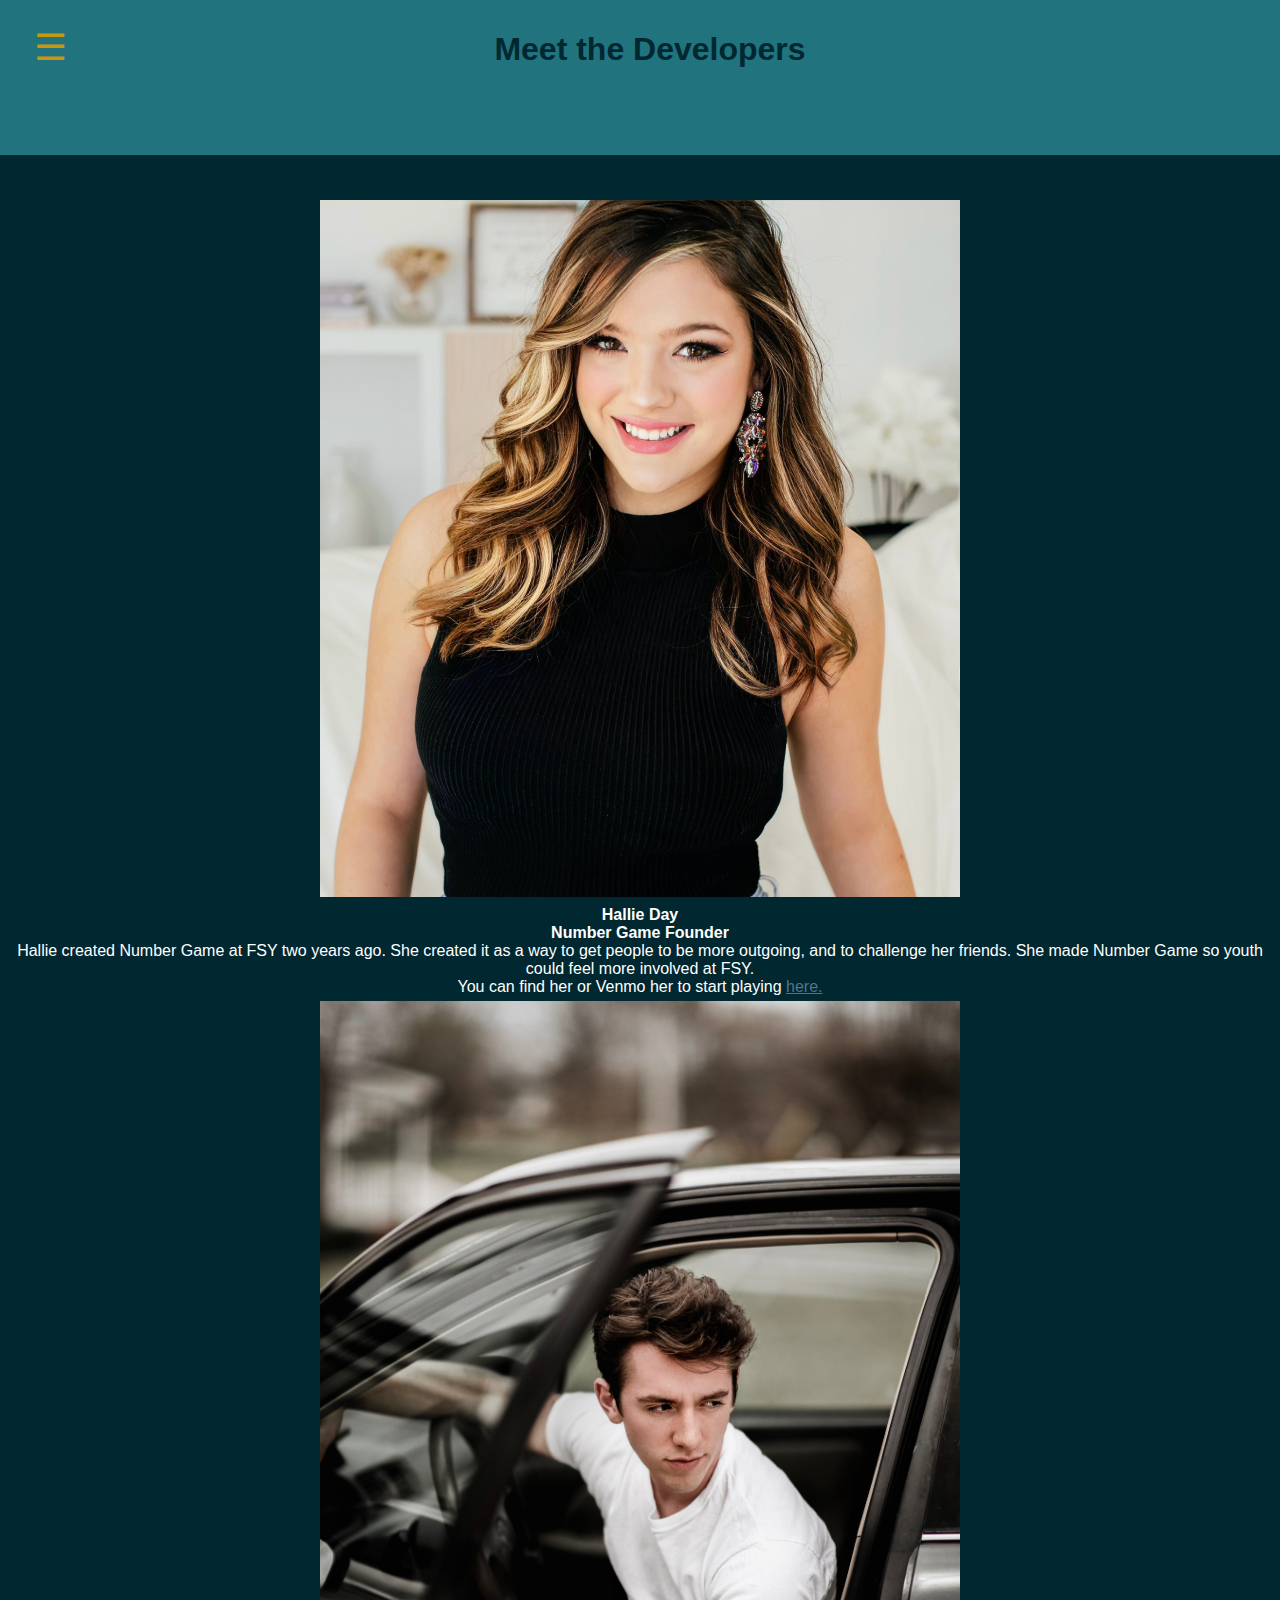
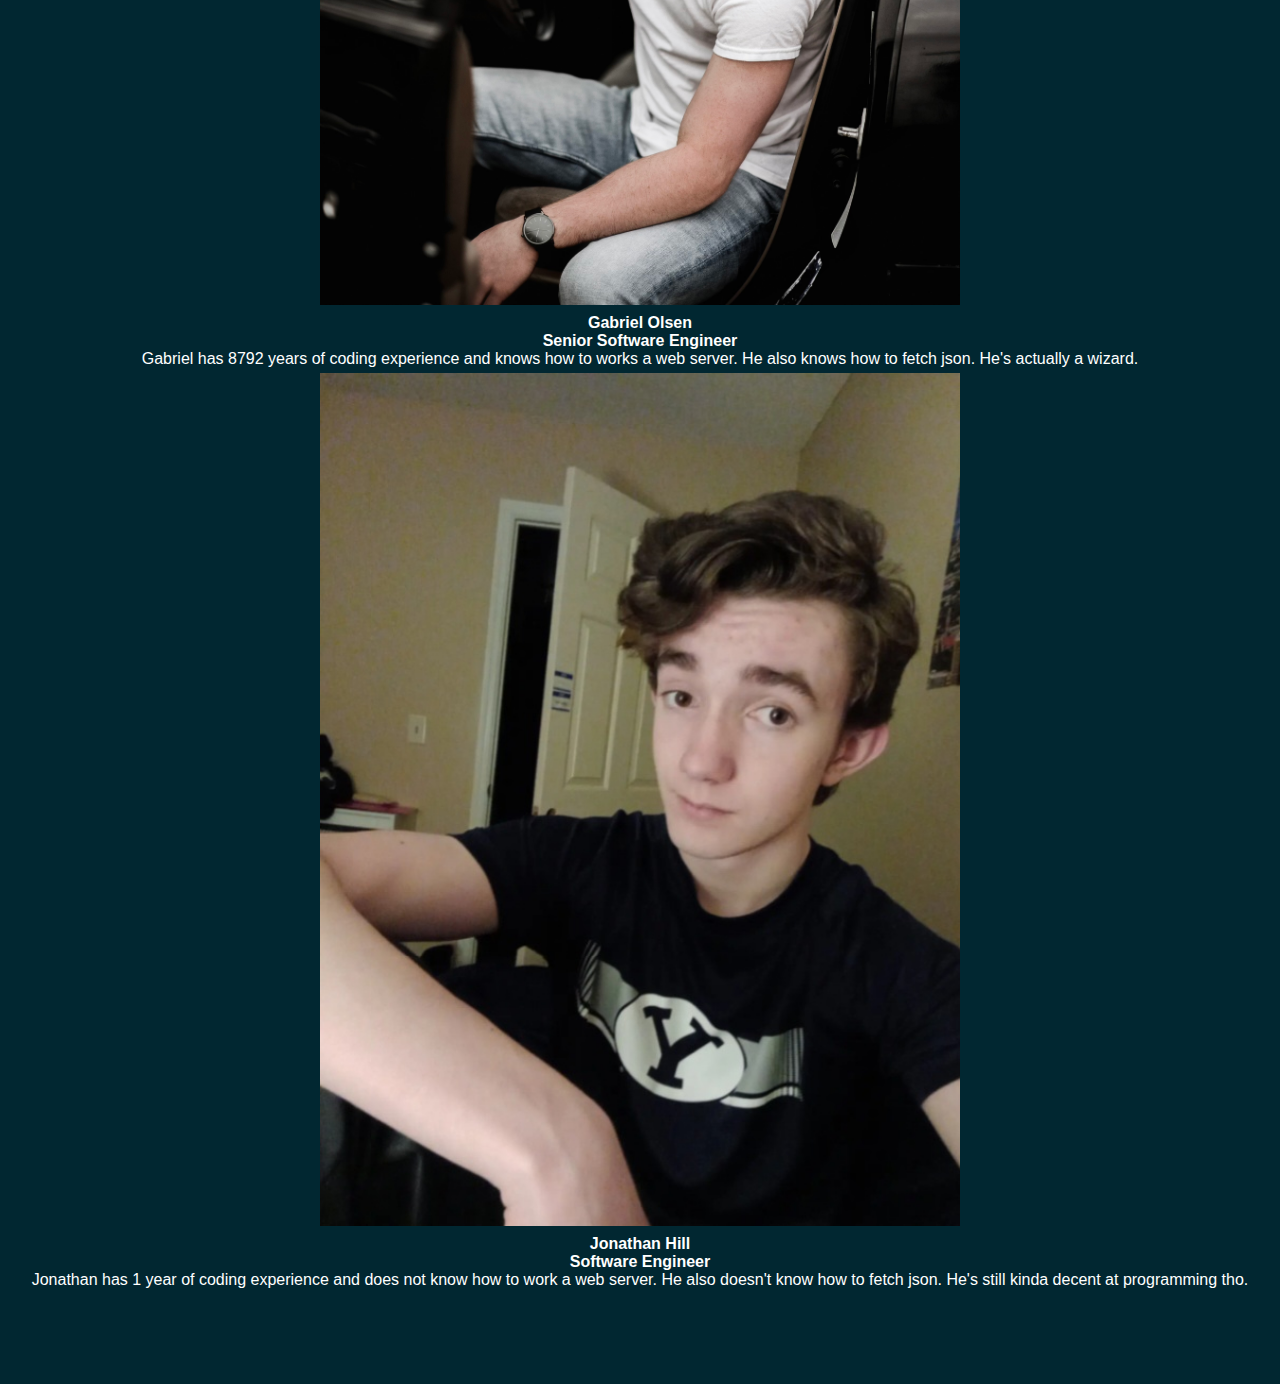
==== commit 6d8edc0c: "Gabe - Fixed dev page dropdown menu" ====
--- a/devPage.html
+++ b/devPage.html
@@ -12,7 +12,7 @@
 <body>
 
     <div id="banner">
-        <div id="dropdownMenuButtonDevPage"></div>
+        <div id="dropdownMenuButtonDevPage">☰</div>
         <h1>Meet the Developers</h1>
     </div>
 
--- a/style.css
+++ b/style.css
@@ -57,8 +57,10 @@
     left: 2vw;
     height: 50px;
     width: 50px;
-    background-color: #c9970f;
     top: 2vw;
+    font-size: 2.3em;
+    color: #c9970f;
+    text-align: center;
 }
 
 #dropdownMenuButtonDevPage {
@@ -67,7 +69,9 @@
     left: 2vw;
     height: 50px;
     width: 50px;
-    background-color: #c9970f;
+    color: #c9970f;
+    text-align: center;
+    font-size: 2.3em;
     top: 2vw;
 }
 
@@ -105,13 +109,16 @@
 }
 
 .dropdownMenuOption {
+    display: flex;
     width: 100%;
-    text-align: center;
+    justify-content: center;
+    align-items: center;
     height: 25%;
     background-color: #21737e;
     margin: 0;
     padding: 0;
     transition: background-color .5s;
+    padding: 10px;
 }
 
 .dropdownMenuOption:hover {
